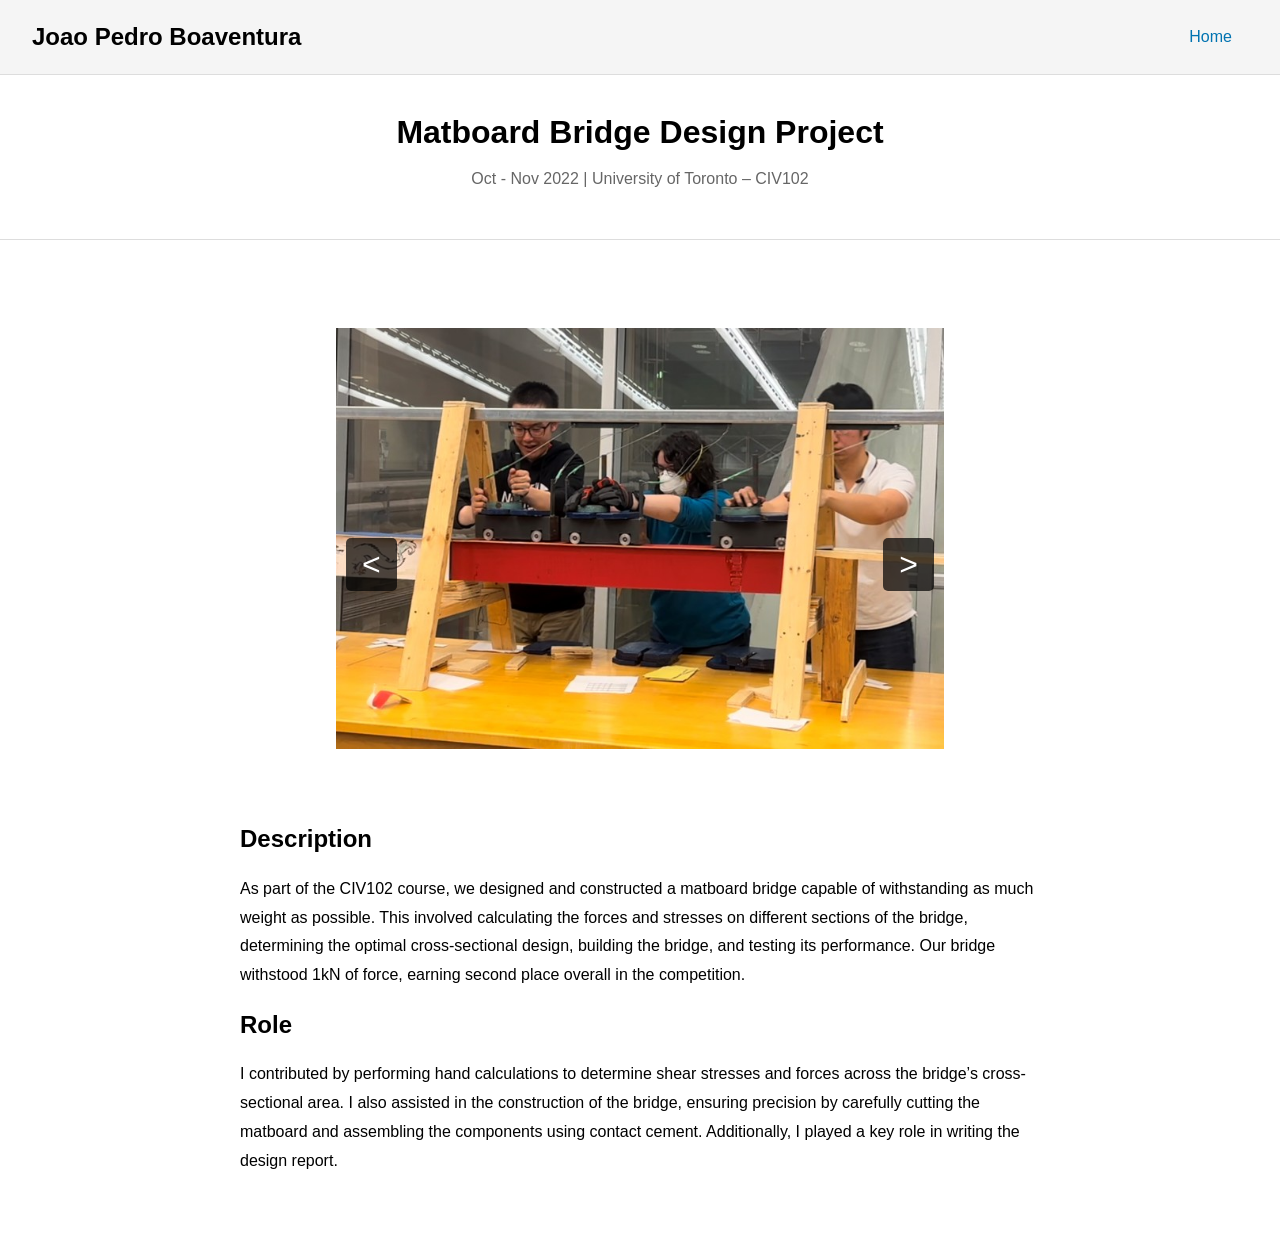
==== civ102project.html @ 4b1a9d6e "Revamped the website" ====
<!DOCTYPE html>
<html lang="en">
<head>
    <meta charset="UTF-8">
    <meta name="viewport" content="width=device-width, initial-scale=1.0">
    <title>Matboard Bridge Design Project</title>
    <style>
        /* General Reset */
        * {
            margin: 0;
            padding: 0;
            box-sizing: border-box;
        }

        body {
            font-family: Arial, sans-serif;
            line-height: 1.6;
            background-color: white; /* Matches the page background */
        }

        /* Navigation Bar */
        .navbar {
            display: flex;
            justify-content: space-between;
            align-items: center;
            padding: 1rem 2rem;
            background-color: #f5f5f5;
            border-bottom: 1px solid #ddd;
        }

        .navbar .logo {
            font-size: 1.5rem;
            font-weight: bold;
        }

        .navbar a {
            text-decoration: none;
            color: #0073b1;
            font-size: 1rem;
            padding: 0.5rem 1rem;
            border-radius: 5px;
            transition: background-color 0.3s ease;
        }

        .navbar a:hover {
            background-color: #e6f7ff;
        }

        /* Title Section */
        .title-section {
            text-align: center;
            padding: 2rem;
        }

        .title-section h1 {
            font-size: 2rem;
            margin-bottom: 0.5rem;
        }

        .title-section p {
            font-size: 1rem;
            color: #666;
        }

        /* Divider Line */
        .divider {
            height: 1px;
            background-color: #ddd;
            margin: 1rem 0;
        }

        /* Content Section */
        .content {
            padding: 2rem;
            text-align: center;
        }

        .carousel {
            position: relative;
            max-width: 50%;
            margin: 0 auto;
            overflow: hidden;
            background-color: white; /* Matches the page background */
            height: 500px; /* Maintain a fixed height */
            box-shadow: none; /* Remove the shadow effect */
            border-radius: 0; /* Remove rounded corners */
        }

        .carousel img {
            width: 100%;
            height: 100%;
            object-fit: contain; /* Ensure images fit without cropping */
            display: none;
        }

        .carousel img.active {
            display: block;
        }

        .carousel-controls {
            position: absolute;
            top: 50%;
            width: 100%;
            display: flex;
            justify-content: space-between;
            transform: translateY(-50%);
            z-index: 10;
        }

        .arrow {
            background-color: rgba(0, 0, 0, 0.7);
            color: white;
            font-size: 2rem;
            border: none;
            padding: 0.5rem 1rem;
            cursor: pointer;
            border-radius: 5px;
            z-index: 20;
        }

        .left-arrow {
            position: absolute;
            left: 10px;
        }

        .right-arrow {
            position: absolute;
            right: 10px;
        }

        .indicators {
            display: flex;
            justify-content: center;
            align-items: center;
            padding: 0;
            margin: 10px 0 0 0;
        }

        .indicator {
            width: 10px;
            height: 10px;
            margin: 0 5px;
            background-color: #ccc;
            border-radius: 50%;
            cursor: pointer;
        }

        .indicator.active {
            background-color: #0073b1;
        }

        .content-text {
            text-align: left;
            max-width: 800px;
            margin: 2rem auto;
        }

        .content-text h2 {
            margin-bottom: 1rem;
        }

        .content-text p {
            margin-bottom: 1rem;
            line-height: 1.8;
        }
    </style>
</head>
<body>
    <!-- Navigation Bar -->
    <div class="navbar">
        <div class="logo">Joao Pedro Boaventura</div>
        <a href="index.html">Home</a>
    </div>

    <!-- Title Section -->
    <div class="title-section">
        <h1>Matboard Bridge Design Project</h1>
        <p>Oct - Nov 2022 | University of Toronto – CIV102</p>
    </div>

    <!-- Divider -->
    <div class="divider"></div>

    <!-- Content Section -->
    <div class="content">
        <!-- Carousel Section -->
        <div class="carousel">
            <img src="assets/CIV102/Bridge.jpg" class="active" alt="Bridge Photo">
            <img src="assets/CIV102/Const.jpg" alt="Bridge Construction">
            <img src="assets/CIV102/Cutting.jpg" alt="Cutting Matboard">

            <div class="carousel-controls">
                <button class="arrow left-arrow">&lt;</button>
                <button class="arrow right-arrow">&gt;</button>
            </div>

            <div class="indicators">
                <div class="indicator active" data-index="0"></div>
                <div class="indicator" data-index="1"></div>
                <div class="indicator" data-index="2"></div>
            </div>
        </div>

        <div class="content-text">
            <h2>Description</h2>
            <p>
                As part of the CIV102 course, we designed and constructed a matboard bridge capable of withstanding as much weight as possible. This involved calculating the forces and stresses on different sections of the bridge, determining the optimal cross-sectional design, building the bridge, and testing its performance. Our bridge withstood 1kN of force, earning second place overall in the competition.
            </p>

            <h2>Role</h2>
            <p>
                I contributed by performing hand calculations to determine shear stresses and forces across the bridge’s cross-sectional area. I also assisted in the construction of the bridge, ensuring precision by carefully cutting the matboard and assembling the components using contact cement. Additionally, I played a key role in writing the design report.
            </p>
        </div>
    </div>

    <script>
        const images = document.querySelectorAll('.carousel img');
        const indicators = document.querySelectorAll('.indicator');
        const leftArrow = document.querySelector('.left-arrow');
        const rightArrow = document.querySelector('.right-arrow');
        let currentIndex = 0;

        function showImage(index) {
            images.forEach((img, i) => {
                img.classList.toggle('active', i === index);
                indicators[i].classList.toggle('active', i === index);
            });
        }

        function nextImage() {
            currentIndex = (currentIndex + 1) % images.length;
            showImage(currentIndex);
        }

        function prevImage() {
            currentIndex = (currentIndex - 1 + images.length) % images.length;
            showImage(currentIndex);
        }

        indicators.forEach((indicator, i) => {
            indicator.addEventListener('click', () => {
                currentIndex = i;
                showImage(currentIndex);
            });
        });

        leftArrow.addEventListener('click', prevImage);
        rightArrow.addEventListener('click', nextImage);

        setInterval(nextImage, 10000); // Automatically change image every 10 seconds
    </script>
</body>
</html>
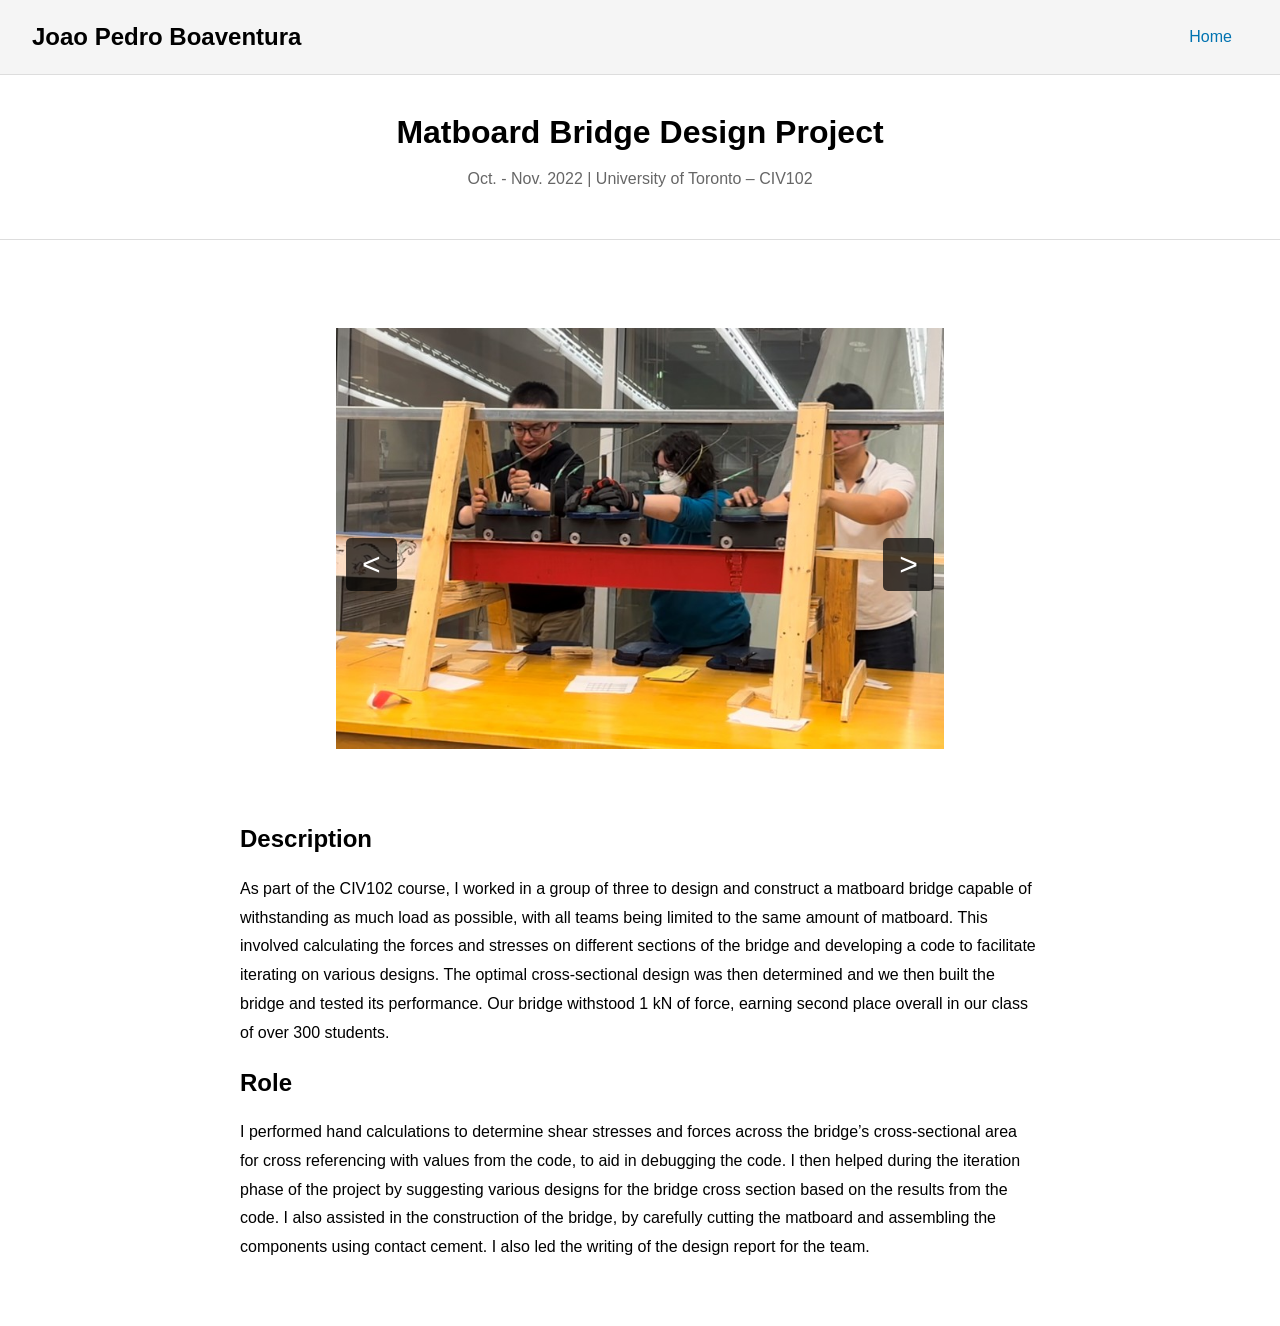
==== commit 0a99a520: "Revamped the website" ====
--- a/civ102project.html
+++ b/civ102project.html
@@ -175,7 +175,7 @@
     <!-- Title Section -->
     <div class="title-section">
         <h1>Matboard Bridge Design Project</h1>
-        <p>Oct - Nov 2022 | University of Toronto – CIV102</p>
+        <p>Oct. - Nov. 2022 | University of Toronto – CIV102</p>
     </div>
 
     <!-- Divider -->
@@ -204,12 +204,12 @@
         <div class="content-text">
             <h2>Description</h2>
             <p>
-                As part of the CIV102 course, we designed and constructed a matboard bridge capable of withstanding as much weight as possible. This involved calculating the forces and stresses on different sections of the bridge, determining the optimal cross-sectional design, building the bridge, and testing its performance. Our bridge withstood 1kN of force, earning second place overall in the competition.
+                As part of the CIV102 course, I worked in a group of three to design and construct a matboard bridge capable of withstanding as much load as possible, with all teams being limited to the same amount of matboard. This involved calculating the forces and stresses on different sections of the bridge and developing a code to facilitate iterating on various designs. The optimal cross-sectional design was then determined and we then built the bridge and tested its performance. Our bridge withstood 1 kN of force, earning second place overall in our class of over 300 students.
             </p>
 
             <h2>Role</h2>
             <p>
-                I contributed by performing hand calculations to determine shear stresses and forces across the bridge’s cross-sectional area. I also assisted in the construction of the bridge, ensuring precision by carefully cutting the matboard and assembling the components using contact cement. Additionally, I played a key role in writing the design report.
+                I performed hand calculations to determine shear stresses and forces across the bridge’s cross-sectional area for cross referencing with values from the code, to aid in debugging the code. I then helped during the iteration phase of the project by suggesting various designs for the bridge cross section based on the results from the code. I also assisted in the construction of the bridge, by carefully cutting the matboard and assembling the components using contact cement. I also led the writing of the design report for the team.
             </p>
         </div>
     </div>
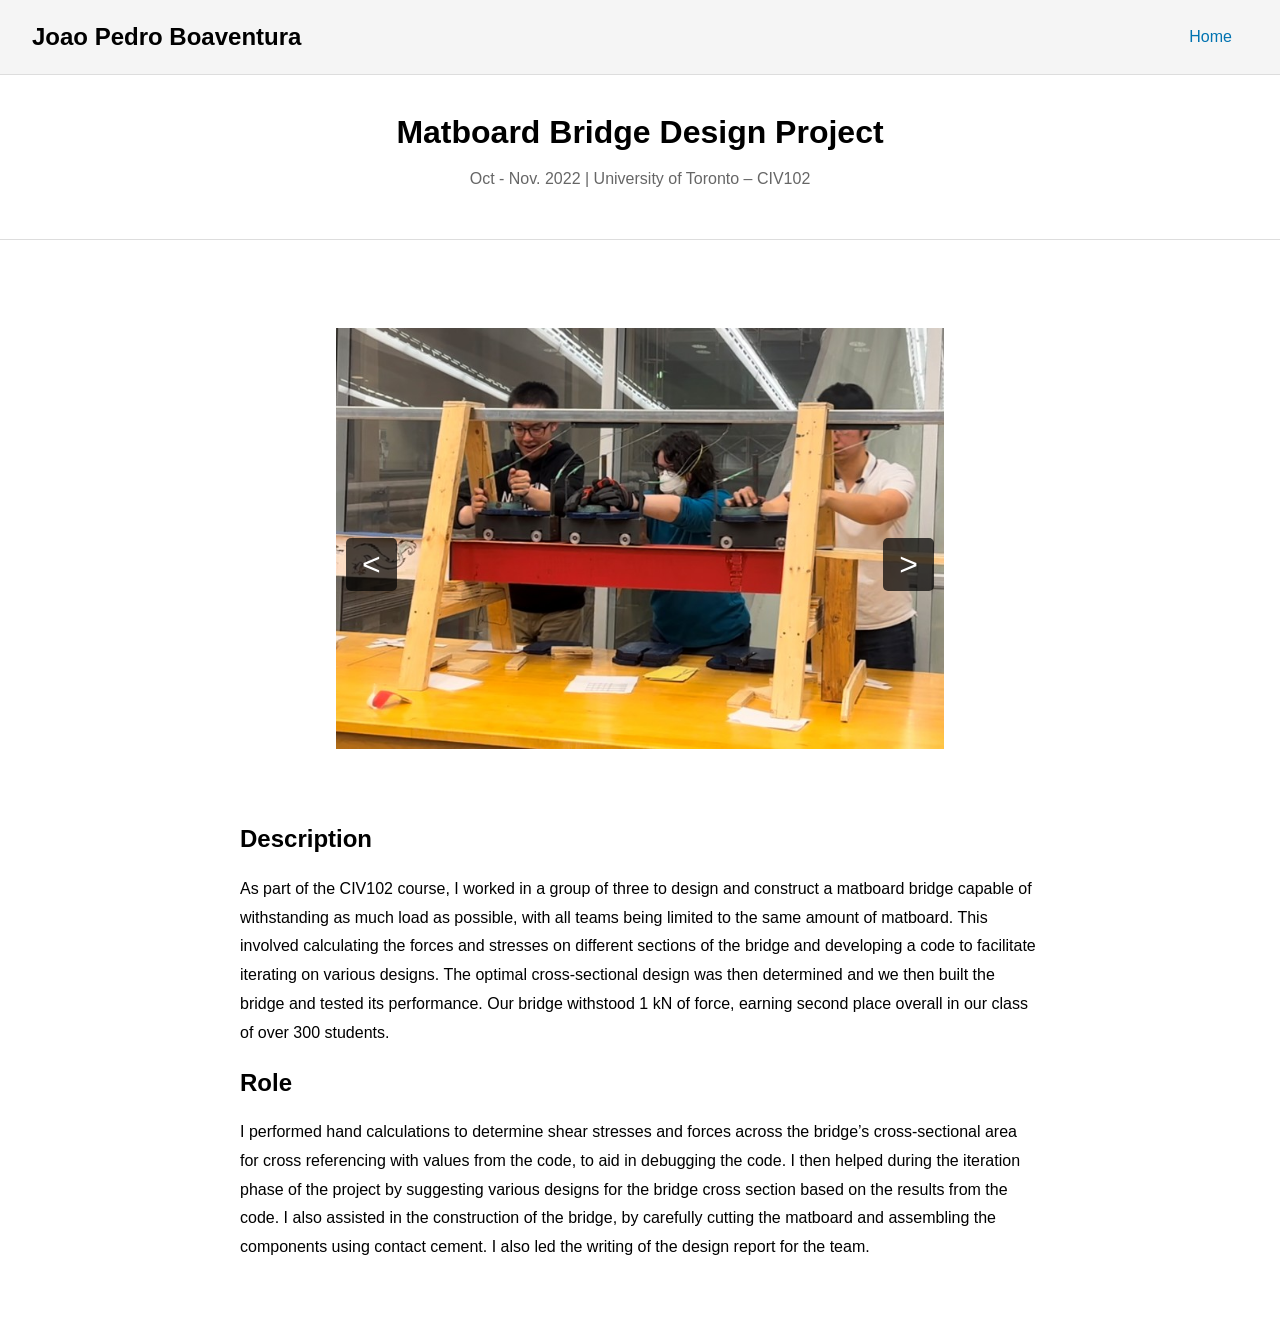
==== commit 5bb7b506: "Drawing9" ====
--- a/civ102project.html
+++ b/civ102project.html
@@ -175,7 +175,7 @@
     <!-- Title Section -->
     <div class="title-section">
         <h1>Matboard Bridge Design Project</h1>
-        <p>Oct. - Nov. 2022 | University of Toronto – CIV102</p>
+        <p>Oct - Nov. 2022 | University of Toronto – CIV102</p>
     </div>
 
     <!-- Divider -->
